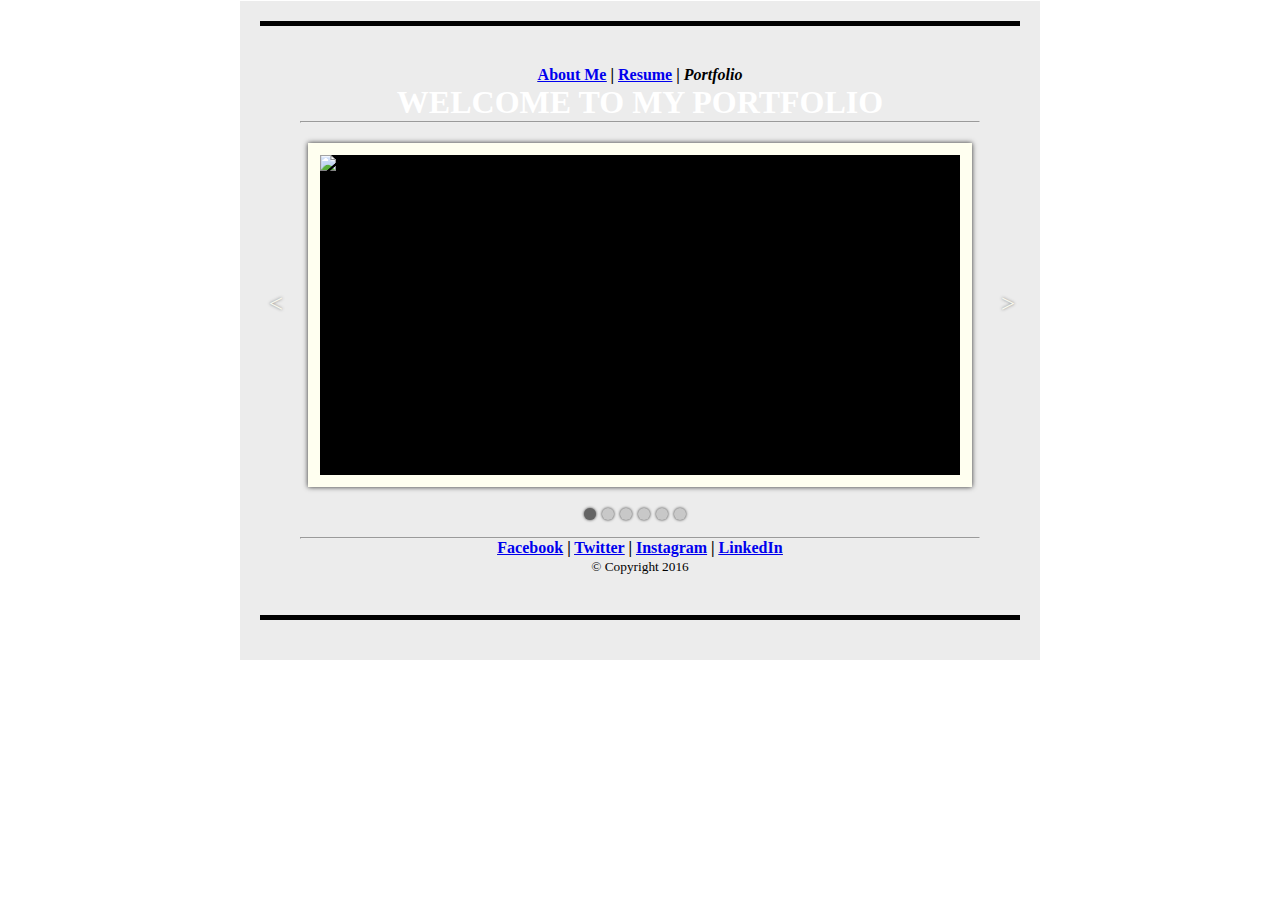
==== ken-nguyen/html/portfolio.html @ bca20ae8 "Sync ken-nguyen to Ken-Nguyen repo" ====
<!DOCTYPE html>
<html>
<head>
	<title>Portfolio</title>
	<meta charset="utf-8"> <!-- IMPORTANT: this line required in HTML5 -->
	<link rel="stylesheet" type="text/css" href="../css/portfolio-styles.css">
	<link rel="shortcut icon" type="" href="">
	<script rel="javascript" type="text/javascript" href=""></script>
</head>
<body>
	<div class="outer">
		<div class="inner">

		<head>
			<nav class="header-nav"><strong> 
				<u><a href="../index.html">About Me</a></u> |
				<u><a href="./resume.html">Resume</a></u> | 
				<i>Portfolio</i></strong>
			</nav>
			<h1 class="header-h1">WELCOME TO MY PORTFOLIO</h1>
		</header>

		<hr>

		<section class="section-1">
			<div class="portfolio-content-area">
		
<!-- PORTFOLIO SLIDE SHOW START HERE -->
<!-- PORTFOLIO SLIDE SHOW START HERE -->
<!-- PORTFOLIO SLIDE SHOW START HERE -->
		    <div id="slideshow-wrap">
		        <input type="radio" id="button-1" name="controls" checked="checked"/>
		        <label for="button-1"></label>
		        <input type="radio" id="button-2" name="controls"/>
		        <label for="button-2"></label>
		        <input type="radio" id="button-3" name="controls"/>
		        <label for="button-3"></label>
		        <input type="radio" id="button-4" name="controls"/>
		        <label for="button-4"></label>
		        <input type="radio" id="button-5" name="controls"/>
		        <label for="button-5"></label>
		        <input type="radio" id="button-6" name="controls"/>
		        <label for="button-6"></label>

		        <label for="button-1" class="arrows" id="arrow-1">></label>
		        <label for="button-2" class="arrows" id="arrow-2">></label>
		        <label for="button-3" class="arrows" id="arrow-3">></label>
		        <label for="button-4" class="arrows" id="arrow-4">></label>
		        <label for="button-5" class="arrows" id="arrow-5">></label>
		        <label for="button-6" class="arrows" id="arrow-6">></label>

		        <div id="slideshow-inner">
		            <ul>
		                <li id="slide1">
		                    <img src="http://cssdeck.com/uploads/media/items/3/3yiC6Yq.jpg" />
		                    <div class="description">
		                        <input type="checkbox" id="show-description-1"/>
		                        <label for="show-description-1" class="show-description-label">1</label>
		                        <div class="description-text">
		                            <h2>Kungfu Panda</h2>
		                            <p>Description of the site or the design</p>
		                        </div>
		                    </div>
		                </li>

		                <li id="slide2">
		                    <img src="http://cssdeck.com/uploads/media/items/4/40Ly3VB.jpg" />
		                    <div class="description">
		                        <input type="checkbox" id="show-description-2"/>
		                        <label for="show-description-2" class="show-description-label">2</label>
		                        <div class="description-text">
		                            <h2>Toy Story</h2>
		                            <p>Description of the site or the design</p>
		                        </div>
		                    </div>
		                </li>

		                <li id="slide3">
		                    <img src="http://cssdeck.com/uploads/media/items/0/00kih8g.jpg" />
		                    <div class="description">
		                        <input type="checkbox" id="show-description-3"/>
		                        <label for="show-description-3" class="show-description-label">3</label>
		                        <div class="description-text">
		                            <h2>Wallie</h2>
		                            <p>Description of the site or the design</p>
		                        </div>
		                    </div>
		                </li>

		                <li id="slide4">
		                    <img src="http://cssdeck.com/uploads/media/items/2/2rT2vdx.jpg" />
		                    <div class="description">
		                        <input type="checkbox" id="show-description-4"/>
		                        <label for="show-description-4" class="show-description-label">4</label>
		                        <div class="description-text">
		                            <h2>Oldman and The Flying House</h2>
		                            <p>Description of the site or the design</p>
		                        </div>
		                    </div>
		                </li>

		                <li id="slide5">
		                    <img src="http://cssdeck.com/uploads/media/items/8/8k3N3EL.jpg" />
		                    <div class="description">
		                        <input type="checkbox" id="show-description-5"/>
		                        <label for="show-description-5" class="show-description-label">5</label>
		                        <div class="description-text">
		                            <h2>Cars</h2>
		                            <p>Description of the site or the design</p>
		                        </div>
		                    </div>
		                </li>

		                <li id="slide6">
		                    <img src="../images/spear_warrior.jpg" />
		                    <div class="description">
		                        <input type="checkbox" id="show-description-6"/>
		                        <label for="show-description-6" class="show-description-label">6</label>
		                        <div class="description-text">
		                            <h2>Coming soon</h2>
		                            <p>Coming soon</p>
		                        </div>
		                    </div>
		                </li>

		            </ul>
		        </div>
		    </div>
<!-- PORTFOLIO SLIDE SHOW END HERE -->
<!-- PORTFOLIO SLIDE SHOW END HERE -->
<!-- PORTFOLIO SLIDE SHOW END HERE -->

		    </div>
		</section>

		<hr>

		<footer>
			<nav class="footer-nav">
				<strong>
				<u><a href="https://www.facebook.com/" target="_blank">Facebook</a></u> |
				<u><a href="https://twitter.com/" target="_blank">Twitter</a></u> | 
				<u><a href="https://www.instagram.com/" target="_blank">Instagram</a></u> |
				<u><a href="https://www.linkedin.com" target="_blank">LinkedIn</a></u>
				</strong>
			</nav>
			<p class="footer-p-copyright"><small>© Copyright 2016</small></p>
		</footer>
</body>
</html>
---- ken-nguyen/css/portfolio-styles.css ----
body {
	background-color: white;
	text-color: black;
	margin: auto;				/* horizontally center an element within its container */
    min-width: auto;			/* width of the page compare to the browser */
    min-height: auto;
    max-width: 800px;
    max-height: 500px;
    overflow: hidden; /* this is important for animation so it wont expanding the page */
}

div.outer {
	background-color: #ececec;		/* light grey */
	padding: 20px 20px 40px 20px;
}

div.inner {
	border-top: 5px solid black;
	border-bottom: 5px solid black;
	padding: 40px 40px 40px 40px;
}

header {

}

.header-nav {
	text-align: center;
}

.header-h1 {
	text-align: center;
}

/* HEADING 1 ANIMATION */
h1 {
    position:relative;
    -webkit-animation:h1Animation 5s;
}
@-webkit-keyframes h1Animation{					/*Animation for our 2nd header,growing header*/
    0%   {-webkit-transform: scale(1,2);}		/*Start of the page,scale the header 1 times its width and 2 times its height*/
    25%   {-webkit-transform: scale(2,3);}
    50%  {-webkit-transform: scale(3,4);}
    75%  {-webkit-transform: scale(4,5);}
    100%  { -webkit-transform: scale(0,0);}		/*Go back to its original size*/
}

section {
	text-align: left;
	margin: 0 0 50px 0;
}

.section-1 {
	text-align: left;
}

.section-1-h3 {
	text-align: left;
}

.section-1-p {
	text-align: left;
}

footer {
	text-align: center;
}


.footer.nav {
	text-align: center;
}

.footer-p-copyright {
	text-align: center;
}





/* Portfolio slide show start here */
/* Portfolio slide show start here */
/* Portfolio slide show start here */
@font-face {
    font-family: 'WebSymbolsRegular';
    src: url('http://html5css3demos.bplaced.net/css3-slider-v3/websymbols-regular-webfont.eot');
    src: url('http://html5css3demos.bplaced.net/css3-slider-v3/websymbols-regular-webfont.eot?#iefix') format('embedded-opentype'), url('http://html5css3demos.bplaced.net/css3-slider-v3/websymbols-regular-webfont.woff') format('woff'), url('http://html5css3demos.bplaced.net/css3-slider-v3/websymbols-regular-webfont.ttf') format('truetype'), url('http://html5css3demos.bplaced.net/css3-slider-v3/websymbols-regular-webfont#WebSymbolsRegular') format('svg');
}

@import url(http://fonts.googleapis.com/css?family=Yanone+Kaffeesatz:400,700);

* {
    margin: 0;
    padding: 0;
}

body {
    background-image: url(http://subtlepatterns.com/patterns/dark_wall.png);
    background-repeat: repeat;
    height: 500px;
    padding: 1px;
}

h1 { color: white }


/* Portfolio slide show start here */
/* Portfolio slide show start here */
/* Portfolio slide show start here */
#slideshow-wrap {
    display: block;
    height: 320px;
    min-width: 260px;
    max-width: 640px;
    margin: auto;
    border: 12px rgba(255,255,240,1) solid;
    -webkit-box-shadow: 0px 0px 5px rgba(0,0,0,.8);
    -moz-box-shadow: 0px 0px 5px rgba(0,0,0,.8);
    box-shadow: 0px 0px 5px rgba(0,0,0,.8);
    margin-top: 20px;
    position: relative;
}

#slideshow-inner {
    width: 100%;
    height: 100%;
    background-color: rgb(0,0,0);
    overflow: hidden;
    position: relative;
}

#slideshow-inner>ul {
    list-style: none;
    height: 100%;
    width: 500%;
    overflow: hidden;
    position: relative;
    left: 0px;
    -webkit-transition: left .8s cubic-bezier(0.77, 0, 0.175, 1);
    -moz-transition: left .8s cubic-bezier(0.77, 0, 0.175, 1);
    -o-transition: left .8s cubic-bezier(0.77, 0, 0.175, 1);
    transition: left .8s cubic-bezier(0.77, 0, 0.175, 1);
}

#slideshow-inner>ul>li {
    width: 20%;
    height: 320px;
    float: left;
    position: relative;
}

#slideshow-inner>ul>li>img {
    margin: auto;
    height: 100%;
}

#slideshow-wrap input[type=radio] {
    position: absolute;
    left: 50%;
    bottom: 15px;
    z-index: 100;
    visibility: hidden;
}

#slideshow-wrap label:not(.arrows):not(.show-description-label) {
    position: absolute;
    left: 50%;
    bottom: -45px;
    z-index: 100;
    width: 12px;
    height: 12px;
    background-color: rgba(200,200,200,1);
    -webkit-border-radius: 50%;
    -moz-border-radius: 50%;
    border-radius: 50%;
    cursor: pointer;
    -webkit-box-shadow: 0px 0px 3px rgba(0,0,0,.8);
    -moz-box-shadow: 0px 0px 3px rgba(0,0,0,.8);
    box-shadow: 0px 0px 3px rgba(0,0,0,.8);
    -webkit-transition: background-color .2s;
    -moz-transition: background-color .2s;
    -o-transition: background-color .2s;
    transition: background-color .2s;
}

#slideshow-wrap label:not(.arrows):active { bottom: -46px }

#slideshow-wrap input[type=radio]#button-1:checked~label[for=button-1] { background-color: rgba(100,100,100,1) }

#slideshow-wrap input[type=radio]#button-2:checked~label[for=button-2] { background-color: rgba(100,100,100,1) }

#slideshow-wrap input[type=radio]#button-3:checked~label[for=button-3] { background-color: rgba(100,100,100,1) }

#slideshow-wrap input[type=radio]#button-4:checked~label[for=button-4] { background-color: rgba(100,100,100,1) }

#slideshow-wrap input[type=radio]#button-5:checked~label[for=button-5] { background-color: rgba(100,100,100,1) }

#slideshow-wrap input[type=radio]#button-6:checked~label[for=button-6] { background-color: rgba(100,100,100,1) } /* new slide */


#slideshow-wrap label[for=button-1] { margin-left: -56px }

#slideshow-wrap label[for=button-2] { margin-left: -38px }

#slideshow-wrap label[for=button-3] { margin-left: -20px }

#slideshow-wrap label[for=button-4] { margin-left: -2px }

#slideshow-wrap label[for=button-5] { margin-left: 16px }

#slideshow-wrap label[for=button-6] { margin-left: 34px }


#slideshow-wrap input[type=radio]#button-1:checked~#slideshow-inner>ul { left: 0 }

#slideshow-wrap input[type=radio]#button-2:checked~#slideshow-inner>ul { left: -100% }

#slideshow-wrap input[type=radio]#button-3:checked~#slideshow-inner>ul { left: -200% }

#slideshow-wrap input[type=radio]#button-4:checked~#slideshow-inner>ul { left: -300% }

#slideshow-wrap input[type=radio]#button-5:checked~#slideshow-inner>ul { left: -400% }

#slideshow-wrap input[type=radio]#button-6:checked~#slideshow-inner>ul { left: -500% }


label.arrows {
    font-family: 'WebSymbolsRegular';
    font-size: 25px;
    color: rgb(255,255,240);
    position: absolute;
    top: 50%;
    margin-top: -25px;
    display: none;
    opacity: 0.7;
    cursor: pointer;
    z-index: 1000;
    background-color: transparent;
    -webkit-transition: opacity .2s;
    -moz-transition: opacity .2s;
    -o-transition: opacity .2s;
    transition: opacity .2s;
    text-shadow: 0px 0px 3px rgba(0,0,0,.8);
}

label.arrows:hover { opacity: 1 }

label.arrows:active { margin-top: -23px }

input[type=radio]#button-1:checked~.arrows#arrow-2, 
input[type=radio]#button-2:checked~.arrows#arrow-3, 
input[type=radio]#button-3:checked~.arrows#arrow-4, 
input[type=radio]#button-4:checked~.arrows#arrow-5,
input[type=radio]#button-5:checked~.arrows#arrow-6,
input[type=radio]#button-6:checked~.arrows#arrow-1 {
    right: -55px;
    display: block;
}

input[type=radio]#button-1:checked~.arrows#arrow-6,
input[type=radio]#button-2:checked~.arrows#arrow-1, 
input[type=radio]#button-3:checked~.arrows#arrow-2, 
input[type=radio]#button-4:checked~.arrows#arrow-3, 
input[type=radio]#button-5:checked~.arrows#arrow-4,
input[type=radio]#button-6:checked~.arrows#arrow-5 {
    left: -55px;
    display: block;
    -webkit-transform: scaleX(-1);
    -moz-transform: scaleX(-1);
    -ms-transform: scaleX(-1);
    -o-transform: scaleX(-1);
    transform: scaleX(-1);
}

input[type=radio]#button-1:checked~.arrows#arrow-6 { left: -85px }

input[type=radio]#button-2:checked~.arrows#arrow-1 { left: 5px }

input[type=radio]#button-3:checked~.arrows#arrow-2 { left: -13px }

input[type=radio]#button-4:checked~.arrows#arrow-3 { left: -30px }

input[type=radio]#button-5:checked~.arrows#arrow-4 { left: -50px }

input[type=radio]#button-6:checked~.arrows#arrow-5 { left: -65px }

.description {
    position: absolute;
    top: 0;
    left: 0;
    width: 260px;
    font-family: 'Yanone Kaffeesatz';
    z-index: 1000;
}

.description input { visibility: hidden }

.description label {
    font-family: 'WebSymbolsRegular';
    background-color: rgba(255,255,240,1);
    position: relative;
    left: -17px;
    top: 00px;
    width: 40px;
    height: 27px;
    display: inline-block;
    text-align: center;
    padding-top: 7px;
    border-bottom-right-radius: 15px;
    cursor: pointer;
    opacity: 0;
    -webkit-transition: opacity .2s;
    -moz-transition: opacity .2s;
    -o-transition: opacity .2s;
    transition: opacity .2s;
    z-index: 5;
    color: rgb(20,20,20);
}

#slideshow-inner>ul>li:hover .description label { opacity: 1 }

.description input[type=checkbox]:checked~label { opacity: 1 }

.description .description-text {
    background-color: rgba(255,255,230,.5);
    padding-left: 45px;
    padding-top: 25px;
    padding-right: 15px;
    padding-bottom: 15px;
    position: relative;
    top: -35px;
    z-index: 4;
    opacity: 0;
    -webkit-transition: opacity .2s;
    -moz-transition: opacity .2s;
    -o-transition: opacity .2s;
    transition: opacity .2s;
    color: rgb(20,20,20);
}

.description input[type=checkbox]:checked~.description-text { opacity: 1 }
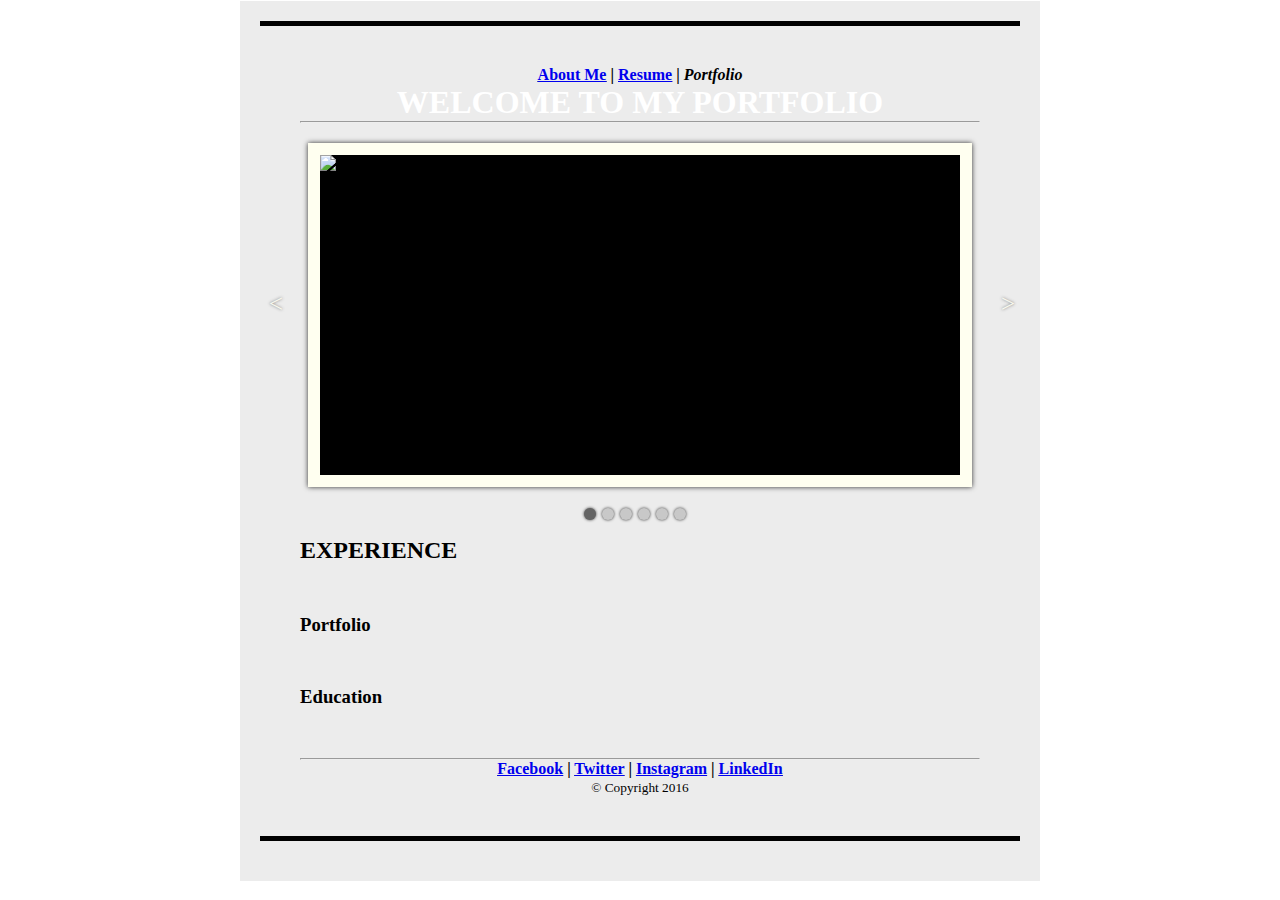
==== commit 730804da: "Added files via upload" ====
--- a/ken-nguyen/html/portfolio.html
+++ b/ken-nguyen/html/portfolio.html
@@ -1,150 +1,162 @@
-<!DOCTYPE html>
-<html>
-<head>
-	<title>Portfolio</title>
-	<meta charset="utf-8"> <!-- IMPORTANT: this line required in HTML5 -->
-	<link rel="stylesheet" type="text/css" href="../css/portfolio-styles.css">
-	<link rel="shortcut icon" type="" href="">
-	<script rel="javascript" type="text/javascript" href=""></script>
-</head>
-<body>
-	<div class="outer">
-		<div class="inner">
-
-		<head>
-			<nav class="header-nav"><strong> 
-				<u><a href="../index.html">About Me</a></u> |
-				<u><a href="./resume.html">Resume</a></u> | 
-				<i>Portfolio</i></strong>
-			</nav>
-			<h1 class="header-h1">WELCOME TO MY PORTFOLIO</h1>
-		</header>
-
-		<hr>
-
-		<section class="section-1">
-			<div class="portfolio-content-area">
-		
-<!-- PORTFOLIO SLIDE SHOW START HERE -->
-<!-- PORTFOLIO SLIDE SHOW START HERE -->
-<!-- PORTFOLIO SLIDE SHOW START HERE -->
-		    <div id="slideshow-wrap">
-		        <input type="radio" id="button-1" name="controls" checked="checked"/>
-		        <label for="button-1"></label>
-		        <input type="radio" id="button-2" name="controls"/>
-		        <label for="button-2"></label>
-		        <input type="radio" id="button-3" name="controls"/>
-		        <label for="button-3"></label>
-		        <input type="radio" id="button-4" name="controls"/>
-		        <label for="button-4"></label>
-		        <input type="radio" id="button-5" name="controls"/>
-		        <label for="button-5"></label>
-		        <input type="radio" id="button-6" name="controls"/>
-		        <label for="button-6"></label>
-
-		        <label for="button-1" class="arrows" id="arrow-1">></label>
-		        <label for="button-2" class="arrows" id="arrow-2">></label>
-		        <label for="button-3" class="arrows" id="arrow-3">></label>
-		        <label for="button-4" class="arrows" id="arrow-4">></label>
-		        <label for="button-5" class="arrows" id="arrow-5">></label>
-		        <label for="button-6" class="arrows" id="arrow-6">></label>
-
-		        <div id="slideshow-inner">
-		            <ul>
-		                <li id="slide1">
-		                    <img src="http://cssdeck.com/uploads/media/items/3/3yiC6Yq.jpg" />
-		                    <div class="description">
-		                        <input type="checkbox" id="show-description-1"/>
-		                        <label for="show-description-1" class="show-description-label">1</label>
-		                        <div class="description-text">
-		                            <h2>Kungfu Panda</h2>
-		                            <p>Description of the site or the design</p>
-		                        </div>
-		                    </div>
-		                </li>
-
-		                <li id="slide2">
-		                    <img src="http://cssdeck.com/uploads/media/items/4/40Ly3VB.jpg" />
-		                    <div class="description">
-		                        <input type="checkbox" id="show-description-2"/>
-		                        <label for="show-description-2" class="show-description-label">2</label>
-		                        <div class="description-text">
-		                            <h2>Toy Story</h2>
-		                            <p>Description of the site or the design</p>
-		                        </div>
-		                    </div>
-		                </li>
-
-		                <li id="slide3">
-		                    <img src="http://cssdeck.com/uploads/media/items/0/00kih8g.jpg" />
-		                    <div class="description">
-		                        <input type="checkbox" id="show-description-3"/>
-		                        <label for="show-description-3" class="show-description-label">3</label>
-		                        <div class="description-text">
-		                            <h2>Wallie</h2>
-		                            <p>Description of the site or the design</p>
-		                        </div>
-		                    </div>
-		                </li>
-
-		                <li id="slide4">
-		                    <img src="http://cssdeck.com/uploads/media/items/2/2rT2vdx.jpg" />
-		                    <div class="description">
-		                        <input type="checkbox" id="show-description-4"/>
-		                        <label for="show-description-4" class="show-description-label">4</label>
-		                        <div class="description-text">
-		                            <h2>Oldman and The Flying House</h2>
-		                            <p>Description of the site or the design</p>
-		                        </div>
-		                    </div>
-		                </li>
-
-		                <li id="slide5">
-		                    <img src="http://cssdeck.com/uploads/media/items/8/8k3N3EL.jpg" />
-		                    <div class="description">
-		                        <input type="checkbox" id="show-description-5"/>
-		                        <label for="show-description-5" class="show-description-label">5</label>
-		                        <div class="description-text">
-		                            <h2>Cars</h2>
-		                            <p>Description of the site or the design</p>
-		                        </div>
-		                    </div>
-		                </li>
-
-		                <li id="slide6">
-		                    <img src="../images/spear_warrior.jpg" />
-		                    <div class="description">
-		                        <input type="checkbox" id="show-description-6"/>
-		                        <label for="show-description-6" class="show-description-label">6</label>
-		                        <div class="description-text">
-		                            <h2>Coming soon</h2>
-		                            <p>Coming soon</p>
-		                        </div>
-		                    </div>
-		                </li>
-
-		            </ul>
-		        </div>
-		    </div>
-<!-- PORTFOLIO SLIDE SHOW END HERE -->
-<!-- PORTFOLIO SLIDE SHOW END HERE -->
-<!-- PORTFOLIO SLIDE SHOW END HERE -->
-
-		    </div>
-		</section>
-
-		<hr>
-
-		<footer>
-			<nav class="footer-nav">
-				<strong>
-				<u><a href="https://www.facebook.com/" target="_blank">Facebook</a></u> |
-				<u><a href="https://twitter.com/" target="_blank">Twitter</a></u> | 
-				<u><a href="https://www.instagram.com/" target="_blank">Instagram</a></u> |
-				<u><a href="https://www.linkedin.com" target="_blank">LinkedIn</a></u>
-				</strong>
-			</nav>
-			<p class="footer-p-copyright"><small>© Copyright 2016</small></p>
-		</footer>
-</body>
+<!DOCTYPE html>
+<html>
+<head>
+	<title>Portfolio</title>
+	<meta charset="utf-8"> <!-- IMPORTANT: this line required in HTML5 -->
+	<link rel="stylesheet" type="text/css" href="../css/portfolio-styles.css">
+	<link rel="shortcut icon" type="" href="">
+	<script rel="javascript" type="text/javascript" href=""></script>
+</head>
+<body>
+	<div class="outer">
+		<div class="inner">
+
+		<head>
+			<nav class="header-nav"><strong> 
+				<u><a href="../index.html">About Me</a></u> |
+				<u><a href="./resume.html">Resume</a></u> | 
+				<em>Portfolio</em></strong>
+			</nav>
+			<h1 class="header-h1">WELCOME TO MY PORTFOLIO</h1>
+		</header>
+
+		<hr>
+
+		<section class="section-1">
+			<div class="portfolio-content-area">
+		
+<!-- PORTFOLIO SLIDE SHOW START HERE -->
+<!-- PORTFOLIO SLIDE SHOW START HERE -->
+<!-- PORTFOLIO SLIDE SHOW START HERE -->
+		    <div id="slideshow-wrap">
+		        <input type="radio" id="button-1" name="controls" checked="checked"/>
+		        <label for="button-1"></label>
+		        <input type="radio" id="button-2" name="controls"/>
+		        <label for="button-2"></label>
+		        <input type="radio" id="button-3" name="controls"/>
+		        <label for="button-3"></label>
+		        <input type="radio" id="button-4" name="controls"/>
+		        <label for="button-4"></label>
+		        <input type="radio" id="button-5" name="controls"/>
+		        <label for="button-5"></label>
+		        <input type="radio" id="button-6" name="controls"/>
+		        <label for="button-6"></label>
+
+		        <label for="button-1" class="arrows" id="arrow-1">></label>
+		        <label for="button-2" class="arrows" id="arrow-2">></label>
+		        <label for="button-3" class="arrows" id="arrow-3">></label>
+		        <label for="button-4" class="arrows" id="arrow-4">></label>
+		        <label for="button-5" class="arrows" id="arrow-5">></label>
+		        <label for="button-6" class="arrows" id="arrow-6">></label>
+
+		        <div id="slideshow-inner">
+		            <ul>
+		                <li id="slide1">
+		                    <img src="http://cssdeck.com/uploads/media/items/3/3yiC6Yq.jpg" />
+		                    <div class="description">
+		                        <input type="checkbox" id="show-description-1"/>
+		                        <label for="show-description-1" class="show-description-label">1</label>
+		                        <div class="description-text">
+		                            <h2>Kungfu Panda</h2>
+		                            <p>Description of the site or the design</p>
+		                        </div>
+		                    </div>
+		                </li>
+
+		                <li id="slide2">
+		                    <img src="http://cssdeck.com/uploads/media/items/4/40Ly3VB.jpg" />
+		                    <div class="description">
+		                        <input type="checkbox" id="show-description-2"/>
+		                        <label for="show-description-2" class="show-description-label">2</label>
+		                        <div class="description-text">
+		                            <h2>Toy Story</h2>
+		                            <p>Description of the site or the design</p>
+		                        </div>
+		                    </div>
+		                </li>
+
+		                <li id="slide3">
+		                    <img src="http://cssdeck.com/uploads/media/items/0/00kih8g.jpg" />
+		                    <div class="description">
+		                        <input type="checkbox" id="show-description-3"/>
+		                        <label for="show-description-3" class="show-description-label">3</label>
+		                        <div class="description-text">
+		                            <h2>Wallie</h2>
+		                            <p>Description of the site or the design</p>
+		                        </div>
+		                    </div>
+		                </li>
+
+		                <li id="slide4">
+		                    <img src="http://cssdeck.com/uploads/media/items/2/2rT2vdx.jpg" />
+		                    <div class="description">
+		                        <input type="checkbox" id="show-description-4"/>
+		                        <label for="show-description-4" class="show-description-label">4</label>
+		                        <div class="description-text">
+		                            <h2>Oldman and The Flying House</h2>
+		                            <p>Description of the site or the design</p>
+		                        </div>
+		                    </div>
+		                </li>
+
+		                <li id="slide5">
+		                    <img src="http://cssdeck.com/uploads/media/items/8/8k3N3EL.jpg" />
+		                    <div class="description">
+		                        <input type="checkbox" id="show-description-5"/>
+		                        <label for="show-description-5" class="show-description-label">5</label>
+		                        <div class="description-text">
+		                            <h2>Cars</h2>
+		                            <p>Description of the site or the design</p>
+		                        </div>
+		                    </div>
+		                </li>
+
+		                <li id="slide6">
+		                    <img src="../images/spear_warrior.jpg" />
+		                    <div class="description">
+		                        <input type="checkbox" id="show-description-6"/>
+		                        <label for="show-description-6" class="show-description-label">6</label>
+		                        <div class="description-text">
+		                            <h2>Coming soon</h2>
+		                            <p>Coming soon</p>
+		                        </div>
+		                    </div>
+		                </li>
+
+		            </ul>
+		        </div>
+		    </div>
+<!-- PORTFOLIO SLIDE SHOW END HERE -->
+<!-- PORTFOLIO SLIDE SHOW END HERE -->
+<!-- PORTFOLIO SLIDE SHOW END HERE -->
+		    </div>
+		</section>
+
+		<section class="section-2">
+			<h2>EXPERIENCE</h2>
+			<p></p>
+		</section>
+
+		<section class="section-3">
+			<h3>Portfolio</h3>
+		</section>
+
+		<section class="section-4">
+			<h3>Education</h3>
+		</section>
+
+		<hr>
+
+		<footer>
+			<nav class="footer-nav">
+				<strong>
+				<u><a href="https://www.facebook.com/" target="_blank">Facebook</a></u> |
+				<u><a href="https://twitter.com/" target="_blank">Twitter</a></u> | 
+				<u><a href="https://www.instagram.com/" target="_blank">Instagram</a></u> |
+				<u><a href="https://www.linkedin.com" target="_blank">LinkedIn</a></u>
+				</strong>
+			</nav>
+			<p class="footer-p-copyright"><small>© Copyright 2016</small></p>
+		</footer>
+</body>
 </html>--- a/ken-nguyen/css/portfolio-styles.css
+++ b/ken-nguyen/css/portfolio-styles.css
@@ -1,342 +1,342 @@
-body {
-	background-color: white;
-	text-color: black;
-	margin: auto;				/* horizontally center an element within its container */
-    min-width: auto;			/* width of the page compare to the browser */
-    min-height: auto;
-    max-width: 800px;
-    max-height: 500px;
-    overflow: hidden; /* this is important for animation so it wont expanding the page */
-}
-
-div.outer {
-	background-color: #ececec;		/* light grey */
-	padding: 20px 20px 40px 20px;
-}
-
-div.inner {
-	border-top: 5px solid black;
-	border-bottom: 5px solid black;
-	padding: 40px 40px 40px 40px;
-}
-
-header {
-
-}
-
-.header-nav {
-	text-align: center;
-}
-
-.header-h1 {
-	text-align: center;
-}
-
-/* HEADING 1 ANIMATION */
-h1 {
-    position:relative;
-    -webkit-animation:h1Animation 5s;
-}
-@-webkit-keyframes h1Animation{					/*Animation for our 2nd header,growing header*/
-    0%   {-webkit-transform: scale(1,2);}		/*Start of the page,scale the header 1 times its width and 2 times its height*/
-    25%   {-webkit-transform: scale(2,3);}
-    50%  {-webkit-transform: scale(3,4);}
-    75%  {-webkit-transform: scale(4,5);}
-    100%  { -webkit-transform: scale(0,0);}		/*Go back to its original size*/
-}
-
-section {
-	text-align: left;
-	margin: 0 0 50px 0;
-}
-
-.section-1 {
-	text-align: left;
-}
-
-.section-1-h3 {
-	text-align: left;
-}
-
-.section-1-p {
-	text-align: left;
-}
-
-footer {
-	text-align: center;
-}
-
-
-.footer.nav {
-	text-align: center;
-}
-
-.footer-p-copyright {
-	text-align: center;
-}
-
-
-
-
-
-/* Portfolio slide show start here */
-/* Portfolio slide show start here */
-/* Portfolio slide show start here */
-@font-face {
-    font-family: 'WebSymbolsRegular';
-    src: url('http://html5css3demos.bplaced.net/css3-slider-v3/websymbols-regular-webfont.eot');
-    src: url('http://html5css3demos.bplaced.net/css3-slider-v3/websymbols-regular-webfont.eot?#iefix') format('embedded-opentype'), url('http://html5css3demos.bplaced.net/css3-slider-v3/websymbols-regular-webfont.woff') format('woff'), url('http://html5css3demos.bplaced.net/css3-slider-v3/websymbols-regular-webfont.ttf') format('truetype'), url('http://html5css3demos.bplaced.net/css3-slider-v3/websymbols-regular-webfont#WebSymbolsRegular') format('svg');
-}
-
-@import url(http://fonts.googleapis.com/css?family=Yanone+Kaffeesatz:400,700);
-
-* {
-    margin: 0;
-    padding: 0;
-}
-
-body {
-    background-image: url(http://subtlepatterns.com/patterns/dark_wall.png);
-    background-repeat: repeat;
-    height: 500px;
-    padding: 1px;
-}
-
-h1 { color: white }
-
-
-/* Portfolio slide show start here */
-/* Portfolio slide show start here */
-/* Portfolio slide show start here */
-#slideshow-wrap {
-    display: block;
-    height: 320px;
-    min-width: 260px;
-    max-width: 640px;
-    margin: auto;
-    border: 12px rgba(255,255,240,1) solid;
-    -webkit-box-shadow: 0px 0px 5px rgba(0,0,0,.8);
-    -moz-box-shadow: 0px 0px 5px rgba(0,0,0,.8);
-    box-shadow: 0px 0px 5px rgba(0,0,0,.8);
-    margin-top: 20px;
-    position: relative;
-}
-
-#slideshow-inner {
-    width: 100%;
-    height: 100%;
-    background-color: rgb(0,0,0);
-    overflow: hidden;
-    position: relative;
-}
-
-#slideshow-inner>ul {
-    list-style: none;
-    height: 100%;
-    width: 500%;
-    overflow: hidden;
-    position: relative;
-    left: 0px;
-    -webkit-transition: left .8s cubic-bezier(0.77, 0, 0.175, 1);
-    -moz-transition: left .8s cubic-bezier(0.77, 0, 0.175, 1);
-    -o-transition: left .8s cubic-bezier(0.77, 0, 0.175, 1);
-    transition: left .8s cubic-bezier(0.77, 0, 0.175, 1);
-}
-
-#slideshow-inner>ul>li {
-    width: 20%;
-    height: 320px;
-    float: left;
-    position: relative;
-}
-
-#slideshow-inner>ul>li>img {
-    margin: auto;
-    height: 100%;
-}
-
-#slideshow-wrap input[type=radio] {
-    position: absolute;
-    left: 50%;
-    bottom: 15px;
-    z-index: 100;
-    visibility: hidden;
-}
-
-#slideshow-wrap label:not(.arrows):not(.show-description-label) {
-    position: absolute;
-    left: 50%;
-    bottom: -45px;
-    z-index: 100;
-    width: 12px;
-    height: 12px;
-    background-color: rgba(200,200,200,1);
-    -webkit-border-radius: 50%;
-    -moz-border-radius: 50%;
-    border-radius: 50%;
-    cursor: pointer;
-    -webkit-box-shadow: 0px 0px 3px rgba(0,0,0,.8);
-    -moz-box-shadow: 0px 0px 3px rgba(0,0,0,.8);
-    box-shadow: 0px 0px 3px rgba(0,0,0,.8);
-    -webkit-transition: background-color .2s;
-    -moz-transition: background-color .2s;
-    -o-transition: background-color .2s;
-    transition: background-color .2s;
-}
-
-#slideshow-wrap label:not(.arrows):active { bottom: -46px }
-
-#slideshow-wrap input[type=radio]#button-1:checked~label[for=button-1] { background-color: rgba(100,100,100,1) }
-
-#slideshow-wrap input[type=radio]#button-2:checked~label[for=button-2] { background-color: rgba(100,100,100,1) }
-
-#slideshow-wrap input[type=radio]#button-3:checked~label[for=button-3] { background-color: rgba(100,100,100,1) }
-
-#slideshow-wrap input[type=radio]#button-4:checked~label[for=button-4] { background-color: rgba(100,100,100,1) }
-
-#slideshow-wrap input[type=radio]#button-5:checked~label[for=button-5] { background-color: rgba(100,100,100,1) }
-
-#slideshow-wrap input[type=radio]#button-6:checked~label[for=button-6] { background-color: rgba(100,100,100,1) } /* new slide */
-
-
-#slideshow-wrap label[for=button-1] { margin-left: -56px }
-
-#slideshow-wrap label[for=button-2] { margin-left: -38px }
-
-#slideshow-wrap label[for=button-3] { margin-left: -20px }
-
-#slideshow-wrap label[for=button-4] { margin-left: -2px }
-
-#slideshow-wrap label[for=button-5] { margin-left: 16px }
-
-#slideshow-wrap label[for=button-6] { margin-left: 34px }
-
-
-#slideshow-wrap input[type=radio]#button-1:checked~#slideshow-inner>ul { left: 0 }
-
-#slideshow-wrap input[type=radio]#button-2:checked~#slideshow-inner>ul { left: -100% }
-
-#slideshow-wrap input[type=radio]#button-3:checked~#slideshow-inner>ul { left: -200% }
-
-#slideshow-wrap input[type=radio]#button-4:checked~#slideshow-inner>ul { left: -300% }
-
-#slideshow-wrap input[type=radio]#button-5:checked~#slideshow-inner>ul { left: -400% }
-
-#slideshow-wrap input[type=radio]#button-6:checked~#slideshow-inner>ul { left: -500% }
-
-
-label.arrows {
-    font-family: 'WebSymbolsRegular';
-    font-size: 25px;
-    color: rgb(255,255,240);
-    position: absolute;
-    top: 50%;
-    margin-top: -25px;
-    display: none;
-    opacity: 0.7;
-    cursor: pointer;
-    z-index: 1000;
-    background-color: transparent;
-    -webkit-transition: opacity .2s;
-    -moz-transition: opacity .2s;
-    -o-transition: opacity .2s;
-    transition: opacity .2s;
-    text-shadow: 0px 0px 3px rgba(0,0,0,.8);
-}
-
-label.arrows:hover { opacity: 1 }
-
-label.arrows:active { margin-top: -23px }
-
-input[type=radio]#button-1:checked~.arrows#arrow-2, 
-input[type=radio]#button-2:checked~.arrows#arrow-3, 
-input[type=radio]#button-3:checked~.arrows#arrow-4, 
-input[type=radio]#button-4:checked~.arrows#arrow-5,
-input[type=radio]#button-5:checked~.arrows#arrow-6,
-input[type=radio]#button-6:checked~.arrows#arrow-1 {
-    right: -55px;
-    display: block;
-}
-
-input[type=radio]#button-1:checked~.arrows#arrow-6,
-input[type=radio]#button-2:checked~.arrows#arrow-1, 
-input[type=radio]#button-3:checked~.arrows#arrow-2, 
-input[type=radio]#button-4:checked~.arrows#arrow-3, 
-input[type=radio]#button-5:checked~.arrows#arrow-4,
-input[type=radio]#button-6:checked~.arrows#arrow-5 {
-    left: -55px;
-    display: block;
-    -webkit-transform: scaleX(-1);
-    -moz-transform: scaleX(-1);
-    -ms-transform: scaleX(-1);
-    -o-transform: scaleX(-1);
-    transform: scaleX(-1);
-}
-
-input[type=radio]#button-1:checked~.arrows#arrow-6 { left: -85px }
-
-input[type=radio]#button-2:checked~.arrows#arrow-1 { left: 5px }
-
-input[type=radio]#button-3:checked~.arrows#arrow-2 { left: -13px }
-
-input[type=radio]#button-4:checked~.arrows#arrow-3 { left: -30px }
-
-input[type=radio]#button-5:checked~.arrows#arrow-4 { left: -50px }
-
-input[type=radio]#button-6:checked~.arrows#arrow-5 { left: -65px }
-
-.description {
-    position: absolute;
-    top: 0;
-    left: 0;
-    width: 260px;
-    font-family: 'Yanone Kaffeesatz';
-    z-index: 1000;
-}
-
-.description input { visibility: hidden }
-
-.description label {
-    font-family: 'WebSymbolsRegular';
-    background-color: rgba(255,255,240,1);
-    position: relative;
-    left: -17px;
-    top: 00px;
-    width: 40px;
-    height: 27px;
-    display: inline-block;
-    text-align: center;
-    padding-top: 7px;
-    border-bottom-right-radius: 15px;
-    cursor: pointer;
-    opacity: 0;
-    -webkit-transition: opacity .2s;
-    -moz-transition: opacity .2s;
-    -o-transition: opacity .2s;
-    transition: opacity .2s;
-    z-index: 5;
-    color: rgb(20,20,20);
-}
-
-#slideshow-inner>ul>li:hover .description label { opacity: 1 }
-
-.description input[type=checkbox]:checked~label { opacity: 1 }
-
-.description .description-text {
-    background-color: rgba(255,255,230,.5);
-    padding-left: 45px;
-    padding-top: 25px;
-    padding-right: 15px;
-    padding-bottom: 15px;
-    position: relative;
-    top: -35px;
-    z-index: 4;
-    opacity: 0;
-    -webkit-transition: opacity .2s;
-    -moz-transition: opacity .2s;
-    -o-transition: opacity .2s;
-    transition: opacity .2s;
-    color: rgb(20,20,20);
-}
-
+body {
+	background-color: white;
+	text-color: black;
+	margin: auto;				/* horizontally center an element within its container */
+    min-width: auto;			/* width of the page compare to the browser */
+    min-height: auto;
+    max-width: 800px;
+    max-height: 500px;
+    overflow: hidden; /* this is important for animation so it wont expanding the page */
+}
+
+div.outer {
+	background-color: #ececec;		/* light grey */
+	padding: 20px 20px 40px 20px;
+}
+
+div.inner {
+	border-top: 5px solid black;
+	border-bottom: 5px solid black;
+	padding: 40px 40px 40px 40px;
+}
+
+header {
+
+}
+
+.header-nav {
+	text-align: center;
+}
+
+.header-h1 {
+	text-align: center;
+}
+
+/* HEADING 1 ANIMATION */
+h1 {
+    position:relative;
+    -webkit-animation:h1Animation 5s;
+}
+@-webkit-keyframes h1Animation{					/*Animation for our 2nd header,growing header*/
+    0%   {-webkit-transform: scale(1,2);}		/*Start of the page,scale the header 1 times its width and 2 times its height*/
+    25%   {-webkit-transform: scale(2,3);}
+    50%  {-webkit-transform: scale(3,4);}
+    75%  {-webkit-transform: scale(4,5);}
+    100%  { -webkit-transform: scale(0,0);}		/*Go back to its original size*/
+}
+
+section {
+	text-align: left;
+	margin: 0 0 50px 0;
+}
+
+.section-1 {
+	text-align: left;
+}
+
+.section-1-h3 {
+	text-align: left;
+}
+
+.section-1-p {
+	text-align: left;
+}
+
+footer {
+	text-align: center;
+}
+
+
+.footer.nav {
+	text-align: center;
+}
+
+.footer-p-copyright {
+	text-align: center;
+}
+
+
+
+
+
+/* Portfolio slide show start here */
+/* Portfolio slide show start here */
+/* Portfolio slide show start here */
+@font-face {
+    font-family: 'WebSymbolsRegular';
+    src: url('http://html5css3demos.bplaced.net/css3-slider-v3/websymbols-regular-webfont.eot');
+    src: url('http://html5css3demos.bplaced.net/css3-slider-v3/websymbols-regular-webfont.eot?#iefix') format('embedded-opentype'), url('http://html5css3demos.bplaced.net/css3-slider-v3/websymbols-regular-webfont.woff') format('woff'), url('http://html5css3demos.bplaced.net/css3-slider-v3/websymbols-regular-webfont.ttf') format('truetype'), url('http://html5css3demos.bplaced.net/css3-slider-v3/websymbols-regular-webfont#WebSymbolsRegular') format('svg');
+}
+
+@import url(http://fonts.googleapis.com/css?family=Yanone+Kaffeesatz:400,700);
+
+* {
+    margin: 0;
+    padding: 0;
+}
+
+body {
+    background-image: url(http://subtlepatterns.com/patterns/dark_wall.png);
+    background-repeat: repeat;
+    height: 500px;
+    padding: 1px;
+}
+
+h1 { color: white }
+
+
+/* Portfolio slide show start here */
+/* Portfolio slide show start here */
+/* Portfolio slide show start here */
+#slideshow-wrap {
+    display: block;
+    height: 320px;
+    min-width: 260px;
+    max-width: 640px;
+    margin: auto;
+    border: 12px rgba(255,255,240,1) solid;
+    -webkit-box-shadow: 0px 0px 5px rgba(0,0,0,.8);
+    -moz-box-shadow: 0px 0px 5px rgba(0,0,0,.8);
+    box-shadow: 0px 0px 5px rgba(0,0,0,.8);
+    margin-top: 20px;
+    position: relative;
+}
+
+#slideshow-inner {
+    width: 100%;
+    height: 100%;
+    background-color: rgb(0,0,0);
+    overflow: hidden;
+    position: relative;
+}
+
+#slideshow-inner>ul {
+    list-style: none;
+    height: 100%;
+    width: 500%;
+    overflow: hidden;
+    position: relative;
+    left: 0px;
+    -webkit-transition: left .8s cubic-bezier(0.77, 0, 0.175, 1);
+    -moz-transition: left .8s cubic-bezier(0.77, 0, 0.175, 1);
+    -o-transition: left .8s cubic-bezier(0.77, 0, 0.175, 1);
+    transition: left .8s cubic-bezier(0.77, 0, 0.175, 1);
+}
+
+#slideshow-inner>ul>li {
+    width: 20%;
+    height: 320px;
+    float: left;
+    position: relative;
+}
+
+#slideshow-inner>ul>li>img {
+    margin: auto;
+    height: 100%;
+}
+
+#slideshow-wrap input[type=radio] {
+    position: absolute;
+    left: 50%;
+    bottom: 15px;
+    z-index: 100;
+    visibility: hidden;
+}
+
+#slideshow-wrap label:not(.arrows):not(.show-description-label) {
+    position: absolute;
+    left: 50%;
+    bottom: -45px;
+    z-index: 100;
+    width: 12px;
+    height: 12px;
+    background-color: rgba(200,200,200,1);
+    -webkit-border-radius: 50%;
+    -moz-border-radius: 50%;
+    border-radius: 50%;
+    cursor: pointer;
+    -webkit-box-shadow: 0px 0px 3px rgba(0,0,0,.8);
+    -moz-box-shadow: 0px 0px 3px rgba(0,0,0,.8);
+    box-shadow: 0px 0px 3px rgba(0,0,0,.8);
+    -webkit-transition: background-color .2s;
+    -moz-transition: background-color .2s;
+    -o-transition: background-color .2s;
+    transition: background-color .2s;
+}
+
+#slideshow-wrap label:not(.arrows):active { bottom: -46px }
+
+#slideshow-wrap input[type=radio]#button-1:checked~label[for=button-1] { background-color: rgba(100,100,100,1) }
+
+#slideshow-wrap input[type=radio]#button-2:checked~label[for=button-2] { background-color: rgba(100,100,100,1) }
+
+#slideshow-wrap input[type=radio]#button-3:checked~label[for=button-3] { background-color: rgba(100,100,100,1) }
+
+#slideshow-wrap input[type=radio]#button-4:checked~label[for=button-4] { background-color: rgba(100,100,100,1) }
+
+#slideshow-wrap input[type=radio]#button-5:checked~label[for=button-5] { background-color: rgba(100,100,100,1) }
+
+#slideshow-wrap input[type=radio]#button-6:checked~label[for=button-6] { background-color: rgba(100,100,100,1) } /* new slide */
+
+
+#slideshow-wrap label[for=button-1] { margin-left: -56px }
+
+#slideshow-wrap label[for=button-2] { margin-left: -38px }
+
+#slideshow-wrap label[for=button-3] { margin-left: -20px }
+
+#slideshow-wrap label[for=button-4] { margin-left: -2px }
+
+#slideshow-wrap label[for=button-5] { margin-left: 16px }
+
+#slideshow-wrap label[for=button-6] { margin-left: 34px }
+
+
+#slideshow-wrap input[type=radio]#button-1:checked~#slideshow-inner>ul { left: 0 }
+
+#slideshow-wrap input[type=radio]#button-2:checked~#slideshow-inner>ul { left: -100% }
+
+#slideshow-wrap input[type=radio]#button-3:checked~#slideshow-inner>ul { left: -200% }
+
+#slideshow-wrap input[type=radio]#button-4:checked~#slideshow-inner>ul { left: -300% }
+
+#slideshow-wrap input[type=radio]#button-5:checked~#slideshow-inner>ul { left: -400% }
+
+#slideshow-wrap input[type=radio]#button-6:checked~#slideshow-inner>ul { left: -500% }
+
+
+label.arrows {
+    font-family: 'WebSymbolsRegular';
+    font-size: 25px;
+    color: rgb(255,255,240);
+    position: absolute;
+    top: 50%;
+    margin-top: -25px;
+    display: none;
+    opacity: 0.7;
+    cursor: pointer;
+    z-index: 1000;
+    background-color: transparent;
+    -webkit-transition: opacity .2s;
+    -moz-transition: opacity .2s;
+    -o-transition: opacity .2s;
+    transition: opacity .2s;
+    text-shadow: 0px 0px 3px rgba(0,0,0,.8);
+}
+
+label.arrows:hover { opacity: 1 }
+
+label.arrows:active { margin-top: -23px }
+
+input[type=radio]#button-1:checked~.arrows#arrow-2, 
+input[type=radio]#button-2:checked~.arrows#arrow-3, 
+input[type=radio]#button-3:checked~.arrows#arrow-4, 
+input[type=radio]#button-4:checked~.arrows#arrow-5,
+input[type=radio]#button-5:checked~.arrows#arrow-6,
+input[type=radio]#button-6:checked~.arrows#arrow-1 {
+    right: -55px;
+    display: block;
+}
+
+input[type=radio]#button-1:checked~.arrows#arrow-6,
+input[type=radio]#button-2:checked~.arrows#arrow-1, 
+input[type=radio]#button-3:checked~.arrows#arrow-2, 
+input[type=radio]#button-4:checked~.arrows#arrow-3, 
+input[type=radio]#button-5:checked~.arrows#arrow-4,
+input[type=radio]#button-6:checked~.arrows#arrow-5 {
+    left: -55px;
+    display: block;
+    -webkit-transform: scaleX(-1);
+    -moz-transform: scaleX(-1);
+    -ms-transform: scaleX(-1);
+    -o-transform: scaleX(-1);
+    transform: scaleX(-1);
+}
+
+input[type=radio]#button-1:checked~.arrows#arrow-6 { left: -85px }
+
+input[type=radio]#button-2:checked~.arrows#arrow-1 { left: 5px }
+
+input[type=radio]#button-3:checked~.arrows#arrow-2 { left: -13px }
+
+input[type=radio]#button-4:checked~.arrows#arrow-3 { left: -30px }
+
+input[type=radio]#button-5:checked~.arrows#arrow-4 { left: -50px }
+
+input[type=radio]#button-6:checked~.arrows#arrow-5 { left: -65px }
+
+.description {
+    position: absolute;
+    top: 0;
+    left: 0;
+    width: 260px;
+    font-family: 'Yanone Kaffeesatz';
+    z-index: 1000;
+}
+
+.description input { visibility: hidden }
+
+.description label {
+    font-family: 'WebSymbolsRegular';
+    background-color: rgba(255,255,240,1);
+    position: relative;
+    left: -17px;
+    top: 00px;
+    width: 40px;
+    height: 27px;
+    display: inline-block;
+    text-align: center;
+    padding-top: 7px;
+    border-bottom-right-radius: 15px;
+    cursor: pointer;
+    opacity: 0;
+    -webkit-transition: opacity .2s;
+    -moz-transition: opacity .2s;
+    -o-transition: opacity .2s;
+    transition: opacity .2s;
+    z-index: 5;
+    color: rgb(20,20,20);
+}
+
+#slideshow-inner>ul>li:hover .description label { opacity: 1 }
+
+.description input[type=checkbox]:checked~label { opacity: 1 }
+
+.description .description-text {
+    background-color: rgba(255,255,230,.5);
+    padding-left: 45px;
+    padding-top: 25px;
+    padding-right: 15px;
+    padding-bottom: 15px;
+    position: relative;
+    top: -35px;
+    z-index: 4;
+    opacity: 0;
+    -webkit-transition: opacity .2s;
+    -moz-transition: opacity .2s;
+    -o-transition: opacity .2s;
+    transition: opacity .2s;
+    color: rgb(20,20,20);
+}
+
 .description input[type=checkbox]:checked~.description-text { opacity: 1 }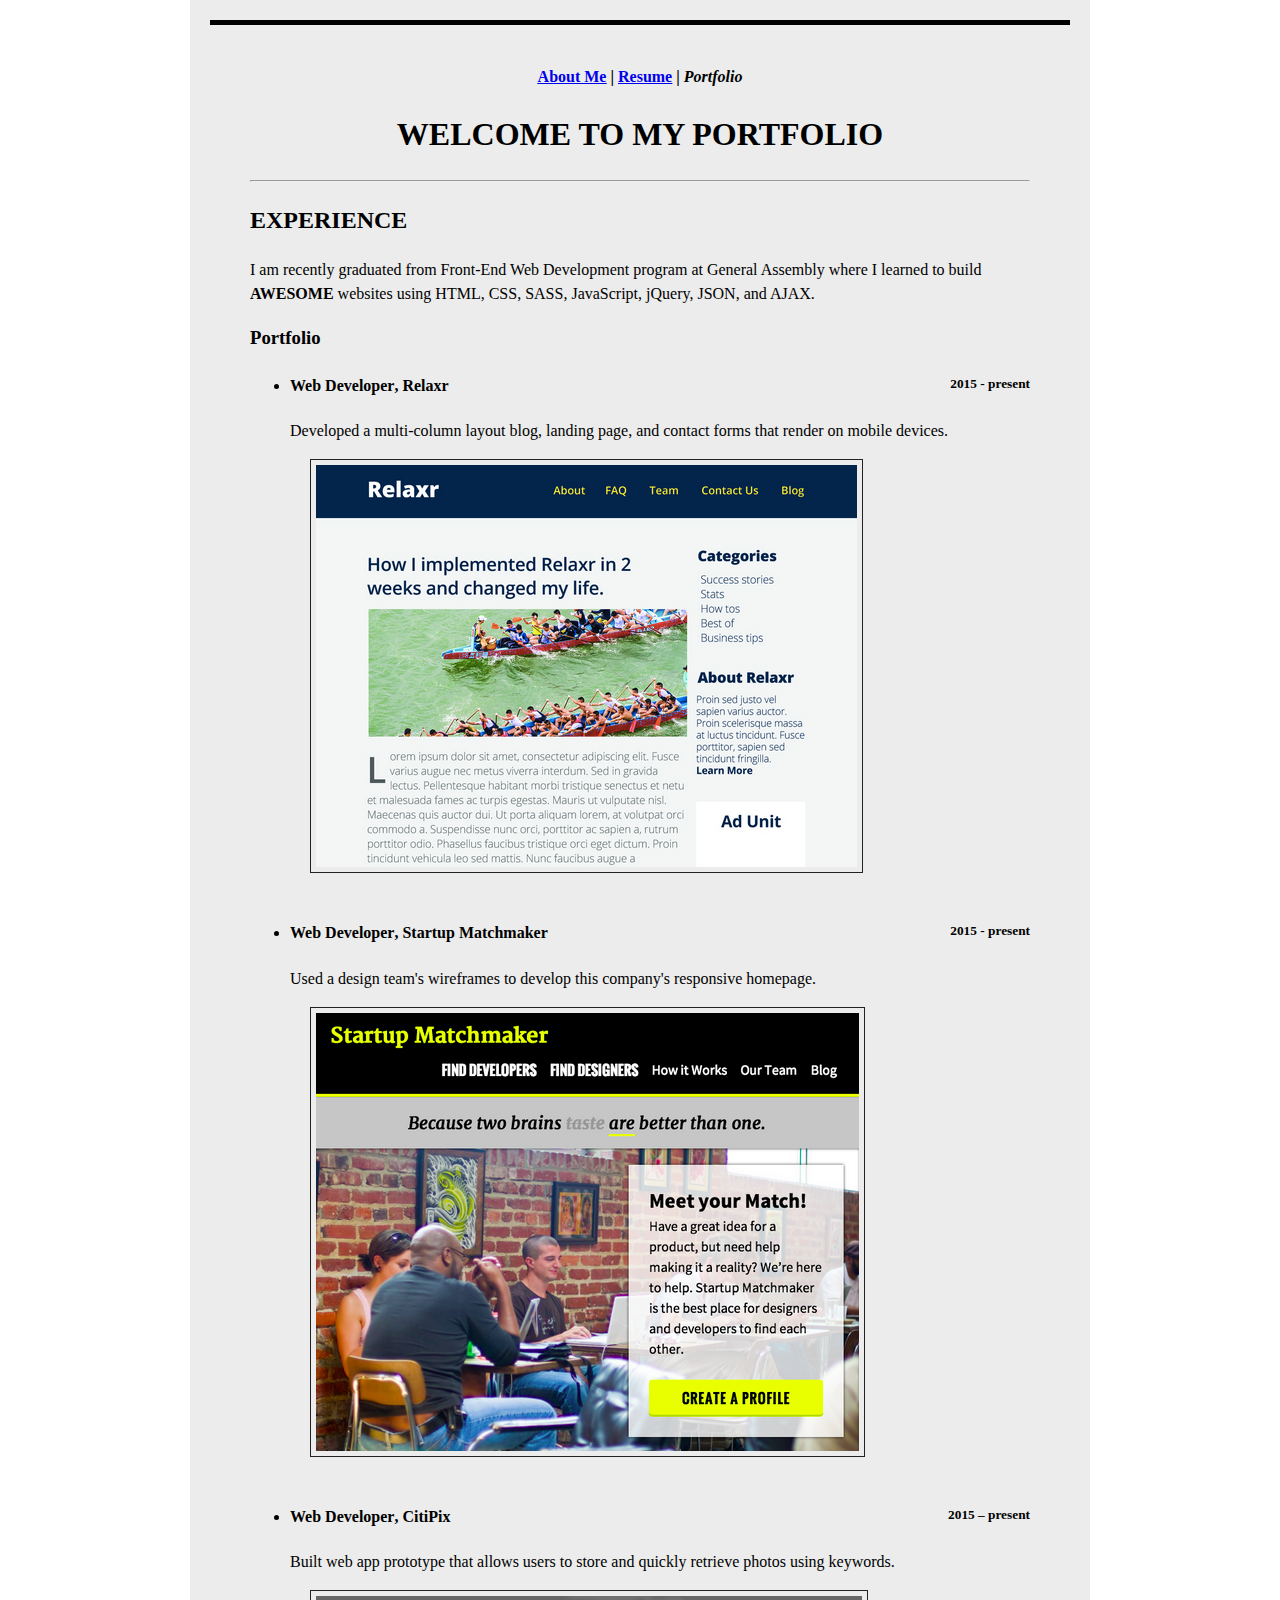
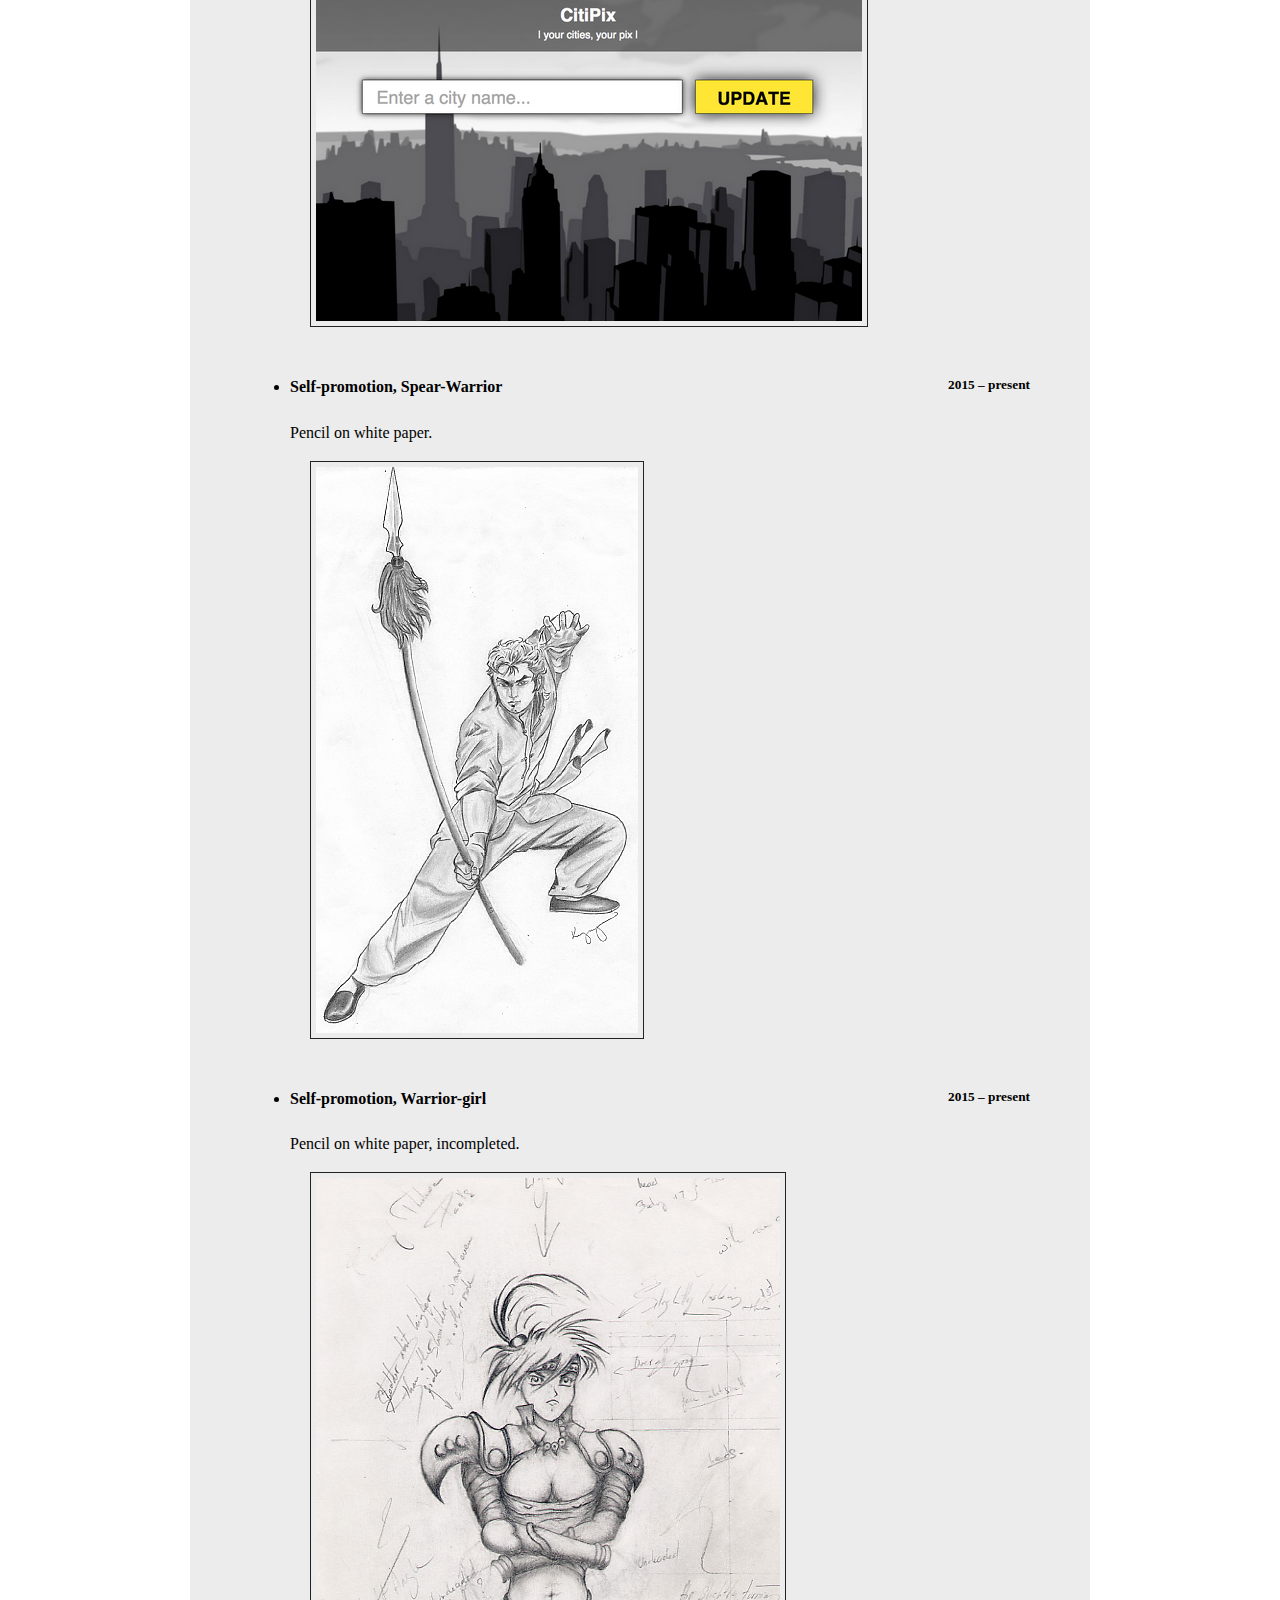
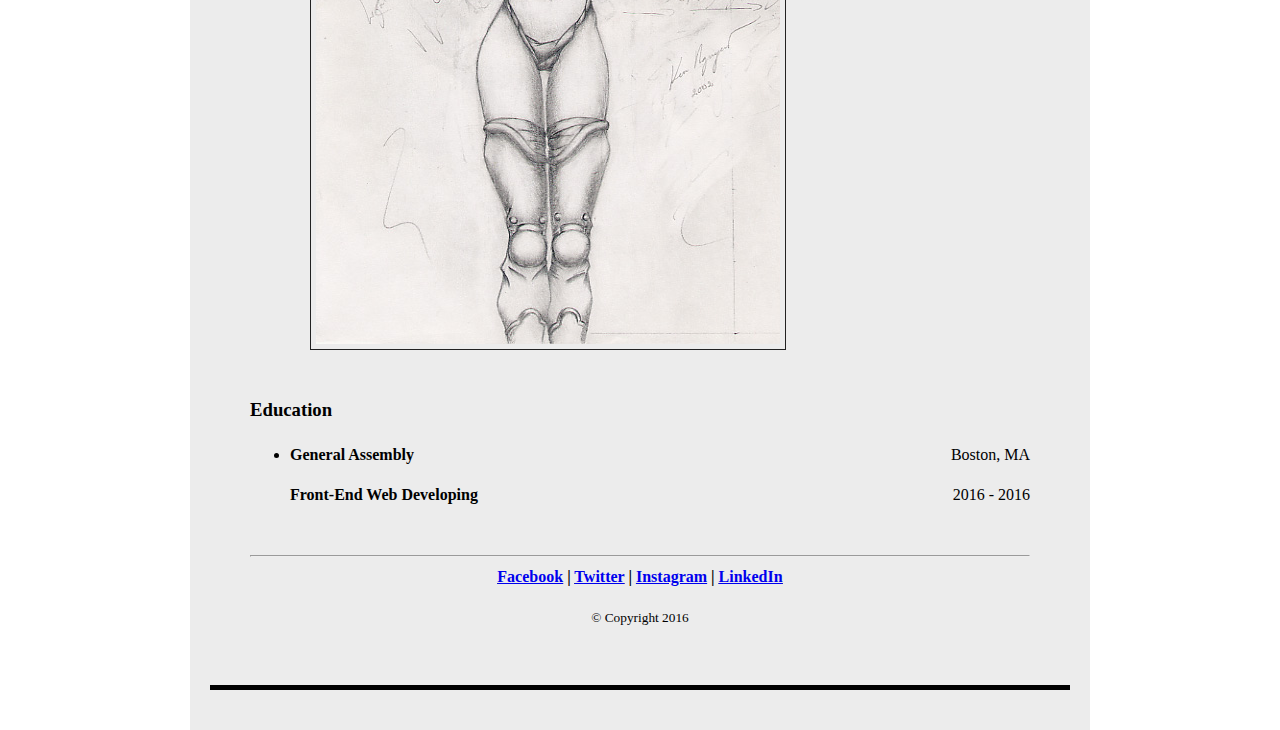
==== commit 3c81089f: "update" ====
--- a/ken-nguyen/html/portfolio.html
+++ b/ken-nguyen/html/portfolio.html
@@ -22,127 +22,57 @@
 
 		<hr>
 
-		<section class="section-1">
-			<div class="portfolio-content-area">
-		
-<!-- PORTFOLIO SLIDE SHOW START HERE -->
-<!-- PORTFOLIO SLIDE SHOW START HERE -->
-<!-- PORTFOLIO SLIDE SHOW START HERE -->
-		    <div id="slideshow-wrap">
-		        <input type="radio" id="button-1" name="controls" checked="checked"/>
-		        <label for="button-1"></label>
-		        <input type="radio" id="button-2" name="controls"/>
-		        <label for="button-2"></label>
-		        <input type="radio" id="button-3" name="controls"/>
-		        <label for="button-3"></label>
-		        <input type="radio" id="button-4" name="controls"/>
-		        <label for="button-4"></label>
-		        <input type="radio" id="button-5" name="controls"/>
-		        <label for="button-5"></label>
-		        <input type="radio" id="button-6" name="controls"/>
-		        <label for="button-6"></label>
-
-		        <label for="button-1" class="arrows" id="arrow-1">></label>
-		        <label for="button-2" class="arrows" id="arrow-2">></label>
-		        <label for="button-3" class="arrows" id="arrow-3">></label>
-		        <label for="button-4" class="arrows" id="arrow-4">></label>
-		        <label for="button-5" class="arrows" id="arrow-5">></label>
-		        <label for="button-6" class="arrows" id="arrow-6">></label>
-
-		        <div id="slideshow-inner">
-		            <ul>
-		                <li id="slide1">
-		                    <img src="http://cssdeck.com/uploads/media/items/3/3yiC6Yq.jpg" />
-		                    <div class="description">
-		                        <input type="checkbox" id="show-description-1"/>
-		                        <label for="show-description-1" class="show-description-label">1</label>
-		                        <div class="description-text">
-		                            <h2>Kungfu Panda</h2>
-		                            <p>Description of the site or the design</p>
-		                        </div>
-		                    </div>
-		                </li>
-
-		                <li id="slide2">
-		                    <img src="http://cssdeck.com/uploads/media/items/4/40Ly3VB.jpg" />
-		                    <div class="description">
-		                        <input type="checkbox" id="show-description-2"/>
-		                        <label for="show-description-2" class="show-description-label">2</label>
-		                        <div class="description-text">
-		                            <h2>Toy Story</h2>
-		                            <p>Description of the site or the design</p>
-		                        </div>
-		                    </div>
-		                </li>
-
-		                <li id="slide3">
-		                    <img src="http://cssdeck.com/uploads/media/items/0/00kih8g.jpg" />
-		                    <div class="description">
-		                        <input type="checkbox" id="show-description-3"/>
-		                        <label for="show-description-3" class="show-description-label">3</label>
-		                        <div class="description-text">
-		                            <h2>Wallie</h2>
-		                            <p>Description of the site or the design</p>
-		                        </div>
-		                    </div>
-		                </li>
-
-		                <li id="slide4">
-		                    <img src="http://cssdeck.com/uploads/media/items/2/2rT2vdx.jpg" />
-		                    <div class="description">
-		                        <input type="checkbox" id="show-description-4"/>
-		                        <label for="show-description-4" class="show-description-label">4</label>
-		                        <div class="description-text">
-		                            <h2>Oldman and The Flying House</h2>
-		                            <p>Description of the site or the design</p>
-		                        </div>
-		                    </div>
-		                </li>
-
-		                <li id="slide5">
-		                    <img src="http://cssdeck.com/uploads/media/items/8/8k3N3EL.jpg" />
-		                    <div class="description">
-		                        <input type="checkbox" id="show-description-5"/>
-		                        <label for="show-description-5" class="show-description-label">5</label>
-		                        <div class="description-text">
-		                            <h2>Cars</h2>
-		                            <p>Description of the site or the design</p>
-		                        </div>
-		                    </div>
-		                </li>
-
-		                <li id="slide6">
-		                    <img src="../images/spear_warrior.jpg" />
-		                    <div class="description">
-		                        <input type="checkbox" id="show-description-6"/>
-		                        <label for="show-description-6" class="show-description-label">6</label>
-		                        <div class="description-text">
-		                            <h2>Coming soon</h2>
-		                            <p>Coming soon</p>
-		                        </div>
-		                    </div>
-		                </li>
-
-		            </ul>
-		        </div>
-		    </div>
-<!-- PORTFOLIO SLIDE SHOW END HERE -->
-<!-- PORTFOLIO SLIDE SHOW END HERE -->
-<!-- PORTFOLIO SLIDE SHOW END HERE -->
-		    </div>
+		<section class="experience">
+			<h2>EXPERIENCE</h2>
+			<p>I am recently graduated from Front-End Web Development program at General Assembly where I learned to build <strong>AWESOME</strong> websites using HTML, CSS, SASS, JavaScript, jQuery, JSON, and AJAX.</p>
 		</section>
 
-		<section class="section-2">
-			<h2>EXPERIENCE</h2>
-			<p></p>
+		<section class="portfolio">
+			<h3>Portfolio</h3>
+			<ul>
+		      <li>
+		        <h4 class="split-left"><strong>Web Developer</strong>, Relaxr <small class="split-right"> 2015 - present</small></h4>
+		        <p>Developed a multi-column layout blog, landing page, and contact forms that render on mobile devices.</p>
+		        <img src="../images/relaxr_deliverable.png" >
+		      </li>
+
+		      <li>
+		        <h4 class="split-left"><strong>Web Developer</strong>, Startup Matchmaker <small class="split-right"> 2015 - present</small></h4>
+		        <p>Used a design team's wireframes to develop this company's responsive homepage.</p>
+		        <img src="../images/startup_matchmaker_deliverable.png" >
+		      </li>
+
+		      <li>
+		        <h4 class="split-left"><strong>Web Developer</strong>, CitiPix <small class="split-right"> 2015 – present</small></h4>
+		        <p>Built web app prototype that allows users to store and quickly retrieve photos using keywords.</p>
+		        <img src="../images/citipix_deliverable.png">
+		      </li>
+
+		      <li>
+		        <h4 class="split-left"><strong>Self-promotion</strong>, Spear-Warrior <small class="split-right"> 2015 – present</small></h4>
+		        <p>Pencil on white paper.</p>
+		        <img src="../images/spear_warrior.jpg">
+		      </li>
+
+		      <li>
+		        <h4 class="split-left"><strong>Self-promotion</strong>, Warrior-girl <small class="split-right"> 2015 – present</small></h4>
+		        <p>Pencil on white paper, incompleted.</p>
+		        <img src="../images/womanwarrior_72dpi.jpg">
+		      </li>
+
+    		</ul>
 		</section>
 
-		<section class="section-3">
-			<h3>Portfolio</h3>
-		</section>
-
-		<section class="section-4">
+		<section class="education">
 			<h3>Education</h3>
+			<ul>	
+				<li>
+					<p class="split-left"><b>General Assembly</b><span class="split-right">Boston, MA</span></p>
+					<p class="split-left"><b>Front-End Web Developing</b><span class="split-right">2016 - 2016</span></p>
+				</li>
+			</ul>
+			
+			<br>
 		</section>
 
 		<hr>
@@ -158,5 +88,7 @@
 			</nav>
 			<p class="footer-p-copyright"><small>© Copyright 2016</small></p>
 		</footer>
+		</div>
+	</div>
 </body>
 </html>--- a/ken-nguyen/css/portfolio-styles.css
+++ b/ken-nguyen/css/portfolio-styles.css
@@ -1,12 +1,12 @@
+
+
 body {
 	background-color: white;
-	text-color: black;
-	margin: auto;				/* horizontally center an element within its container */
-    min-width: auto;			/* width of the page compare to the browser */
-    min-height: auto;
-    max-width: 800px;
-    max-height: 500px;
-    overflow: hidden; /* this is important for animation so it wont expanding the page */
+	color: black;
+	margin: 0 auto;				/* horizontally center an element within its container */            			
+    max-width: 900px;
+    height: 100%;
+    line-height: 1.5;
 }
 
 div.outer {
@@ -18,10 +18,6 @@
 	border-top: 5px solid black;
 	border-bottom: 5px solid black;
 	padding: 40px 40px 40px 40px;
-}
-
-header {
-
 }
 
 .header-nav {
@@ -36,307 +32,39 @@
 h1 {
     position:relative;
     -webkit-animation:h1Animation 5s;
+    overflow: hidden; /* this is important for animation so it wont expanding the page */
 }
 @-webkit-keyframes h1Animation{					/*Animation for our 2nd header,growing header*/
-    0%   {-webkit-transform: scale(1,2);}		/*Start of the page,scale the header 1 times its width and 2 times its height*/
-    25%   {-webkit-transform: scale(2,3);}
-    50%  {-webkit-transform: scale(3,4);}
-    75%  {-webkit-transform: scale(4,5);}
+    0%   {-webkit-transform: scale(0.5,1);}		/*Start of the page,scale the header 0.5 times its width and 1 times its height*/
+    25%   {-webkit-transform: scale(1,1.5);}
+    50%  {-webkit-transform: scale(1.5,2);}
+    75%  {-webkit-transform: scale(2,2.5);}
     100%  { -webkit-transform: scale(0,0);}		/*Go back to its original size*/
 }
 
 section {
 	text-align: left;
-	margin: 0 0 50px 0;
+	margin: 0;
 }
 
-.section-1 {
-	text-align: left;
+
+.split-left  {
+    display: block;
 }
-
-.section-1-h3 {
-	text-align: left;
-}
-
-.section-1-p {
-	text-align: left;
+.split-right {
+    display: block; 
+    float: right;
+    width: auto;
 }
 
 footer {
 	text-align: center;
 }
 
-
-.footer.nav {
-	text-align: center;
+img {
+    margin-left: 20px;
+    margin-bottom: 20px;
+    border: 1px solid #222222;
+    padding: 5px;
+    text-align: center
 }
-
-.footer-p-copyright {
-	text-align: center;
-}
-
-
-
-
-
-/* Portfolio slide show start here */
-/* Portfolio slide show start here */
-/* Portfolio slide show start here */
-@font-face {
-    font-family: 'WebSymbolsRegular';
-    src: url('http://html5css3demos.bplaced.net/css3-slider-v3/websymbols-regular-webfont.eot');
-    src: url('http://html5css3demos.bplaced.net/css3-slider-v3/websymbols-regular-webfont.eot?#iefix') format('embedded-opentype'), url('http://html5css3demos.bplaced.net/css3-slider-v3/websymbols-regular-webfont.woff') format('woff'), url('http://html5css3demos.bplaced.net/css3-slider-v3/websymbols-regular-webfont.ttf') format('truetype'), url('http://html5css3demos.bplaced.net/css3-slider-v3/websymbols-regular-webfont#WebSymbolsRegular') format('svg');
-}
-
-@import url(http://fonts.googleapis.com/css?family=Yanone+Kaffeesatz:400,700);
-
-* {
-    margin: 0;
-    padding: 0;
-}
-
-body {
-    background-image: url(http://subtlepatterns.com/patterns/dark_wall.png);
-    background-repeat: repeat;
-    height: 500px;
-    padding: 1px;
-}
-
-h1 { color: white }
-
-
-/* Portfolio slide show start here */
-/* Portfolio slide show start here */
-/* Portfolio slide show start here */
-#slideshow-wrap {
-    display: block;
-    height: 320px;
-    min-width: 260px;
-    max-width: 640px;
-    margin: auto;
-    border: 12px rgba(255,255,240,1) solid;
-    -webkit-box-shadow: 0px 0px 5px rgba(0,0,0,.8);
-    -moz-box-shadow: 0px 0px 5px rgba(0,0,0,.8);
-    box-shadow: 0px 0px 5px rgba(0,0,0,.8);
-    margin-top: 20px;
-    position: relative;
-}
-
-#slideshow-inner {
-    width: 100%;
-    height: 100%;
-    background-color: rgb(0,0,0);
-    overflow: hidden;
-    position: relative;
-}
-
-#slideshow-inner>ul {
-    list-style: none;
-    height: 100%;
-    width: 500%;
-    overflow: hidden;
-    position: relative;
-    left: 0px;
-    -webkit-transition: left .8s cubic-bezier(0.77, 0, 0.175, 1);
-    -moz-transition: left .8s cubic-bezier(0.77, 0, 0.175, 1);
-    -o-transition: left .8s cubic-bezier(0.77, 0, 0.175, 1);
-    transition: left .8s cubic-bezier(0.77, 0, 0.175, 1);
-}
-
-#slideshow-inner>ul>li {
-    width: 20%;
-    height: 320px;
-    float: left;
-    position: relative;
-}
-
-#slideshow-inner>ul>li>img {
-    margin: auto;
-    height: 100%;
-}
-
-#slideshow-wrap input[type=radio] {
-    position: absolute;
-    left: 50%;
-    bottom: 15px;
-    z-index: 100;
-    visibility: hidden;
-}
-
-#slideshow-wrap label:not(.arrows):not(.show-description-label) {
-    position: absolute;
-    left: 50%;
-    bottom: -45px;
-    z-index: 100;
-    width: 12px;
-    height: 12px;
-    background-color: rgba(200,200,200,1);
-    -webkit-border-radius: 50%;
-    -moz-border-radius: 50%;
-    border-radius: 50%;
-    cursor: pointer;
-    -webkit-box-shadow: 0px 0px 3px rgba(0,0,0,.8);
-    -moz-box-shadow: 0px 0px 3px rgba(0,0,0,.8);
-    box-shadow: 0px 0px 3px rgba(0,0,0,.8);
-    -webkit-transition: background-color .2s;
-    -moz-transition: background-color .2s;
-    -o-transition: background-color .2s;
-    transition: background-color .2s;
-}
-
-#slideshow-wrap label:not(.arrows):active { bottom: -46px }
-
-#slideshow-wrap input[type=radio]#button-1:checked~label[for=button-1] { background-color: rgba(100,100,100,1) }
-
-#slideshow-wrap input[type=radio]#button-2:checked~label[for=button-2] { background-color: rgba(100,100,100,1) }
-
-#slideshow-wrap input[type=radio]#button-3:checked~label[for=button-3] { background-color: rgba(100,100,100,1) }
-
-#slideshow-wrap input[type=radio]#button-4:checked~label[for=button-4] { background-color: rgba(100,100,100,1) }
-
-#slideshow-wrap input[type=radio]#button-5:checked~label[for=button-5] { background-color: rgba(100,100,100,1) }
-
-#slideshow-wrap input[type=radio]#button-6:checked~label[for=button-6] { background-color: rgba(100,100,100,1) } /* new slide */
-
-
-#slideshow-wrap label[for=button-1] { margin-left: -56px }
-
-#slideshow-wrap label[for=button-2] { margin-left: -38px }
-
-#slideshow-wrap label[for=button-3] { margin-left: -20px }
-
-#slideshow-wrap label[for=button-4] { margin-left: -2px }
-
-#slideshow-wrap label[for=button-5] { margin-left: 16px }
-
-#slideshow-wrap label[for=button-6] { margin-left: 34px }
-
-
-#slideshow-wrap input[type=radio]#button-1:checked~#slideshow-inner>ul { left: 0 }
-
-#slideshow-wrap input[type=radio]#button-2:checked~#slideshow-inner>ul { left: -100% }
-
-#slideshow-wrap input[type=radio]#button-3:checked~#slideshow-inner>ul { left: -200% }
-
-#slideshow-wrap input[type=radio]#button-4:checked~#slideshow-inner>ul { left: -300% }
-
-#slideshow-wrap input[type=radio]#button-5:checked~#slideshow-inner>ul { left: -400% }
-
-#slideshow-wrap input[type=radio]#button-6:checked~#slideshow-inner>ul { left: -500% }
-
-
-label.arrows {
-    font-family: 'WebSymbolsRegular';
-    font-size: 25px;
-    color: rgb(255,255,240);
-    position: absolute;
-    top: 50%;
-    margin-top: -25px;
-    display: none;
-    opacity: 0.7;
-    cursor: pointer;
-    z-index: 1000;
-    background-color: transparent;
-    -webkit-transition: opacity .2s;
-    -moz-transition: opacity .2s;
-    -o-transition: opacity .2s;
-    transition: opacity .2s;
-    text-shadow: 0px 0px 3px rgba(0,0,0,.8);
-}
-
-label.arrows:hover { opacity: 1 }
-
-label.arrows:active { margin-top: -23px }
-
-input[type=radio]#button-1:checked~.arrows#arrow-2, 
-input[type=radio]#button-2:checked~.arrows#arrow-3, 
-input[type=radio]#button-3:checked~.arrows#arrow-4, 
-input[type=radio]#button-4:checked~.arrows#arrow-5,
-input[type=radio]#button-5:checked~.arrows#arrow-6,
-input[type=radio]#button-6:checked~.arrows#arrow-1 {
-    right: -55px;
-    display: block;
-}
-
-input[type=radio]#button-1:checked~.arrows#arrow-6,
-input[type=radio]#button-2:checked~.arrows#arrow-1, 
-input[type=radio]#button-3:checked~.arrows#arrow-2, 
-input[type=radio]#button-4:checked~.arrows#arrow-3, 
-input[type=radio]#button-5:checked~.arrows#arrow-4,
-input[type=radio]#button-6:checked~.arrows#arrow-5 {
-    left: -55px;
-    display: block;
-    -webkit-transform: scaleX(-1);
-    -moz-transform: scaleX(-1);
-    -ms-transform: scaleX(-1);
-    -o-transform: scaleX(-1);
-    transform: scaleX(-1);
-}
-
-input[type=radio]#button-1:checked~.arrows#arrow-6 { left: -85px }
-
-input[type=radio]#button-2:checked~.arrows#arrow-1 { left: 5px }
-
-input[type=radio]#button-3:checked~.arrows#arrow-2 { left: -13px }
-
-input[type=radio]#button-4:checked~.arrows#arrow-3 { left: -30px }
-
-input[type=radio]#button-5:checked~.arrows#arrow-4 { left: -50px }
-
-input[type=radio]#button-6:checked~.arrows#arrow-5 { left: -65px }
-
-.description {
-    position: absolute;
-    top: 0;
-    left: 0;
-    width: 260px;
-    font-family: 'Yanone Kaffeesatz';
-    z-index: 1000;
-}
-
-.description input { visibility: hidden }
-
-.description label {
-    font-family: 'WebSymbolsRegular';
-    background-color: rgba(255,255,240,1);
-    position: relative;
-    left: -17px;
-    top: 00px;
-    width: 40px;
-    height: 27px;
-    display: inline-block;
-    text-align: center;
-    padding-top: 7px;
-    border-bottom-right-radius: 15px;
-    cursor: pointer;
-    opacity: 0;
-    -webkit-transition: opacity .2s;
-    -moz-transition: opacity .2s;
-    -o-transition: opacity .2s;
-    transition: opacity .2s;
-    z-index: 5;
-    color: rgb(20,20,20);
-}
-
-#slideshow-inner>ul>li:hover .description label { opacity: 1 }
-
-.description input[type=checkbox]:checked~label { opacity: 1 }
-
-.description .description-text {
-    background-color: rgba(255,255,230,.5);
-    padding-left: 45px;
-    padding-top: 25px;
-    padding-right: 15px;
-    padding-bottom: 15px;
-    position: relative;
-    top: -35px;
-    z-index: 4;
-    opacity: 0;
-    -webkit-transition: opacity .2s;
-    -moz-transition: opacity .2s;
-    -o-transition: opacity .2s;
-    transition: opacity .2s;
-    color: rgb(20,20,20);
-}
-
-.description input[type=checkbox]:checked~.description-text { opacity: 1 }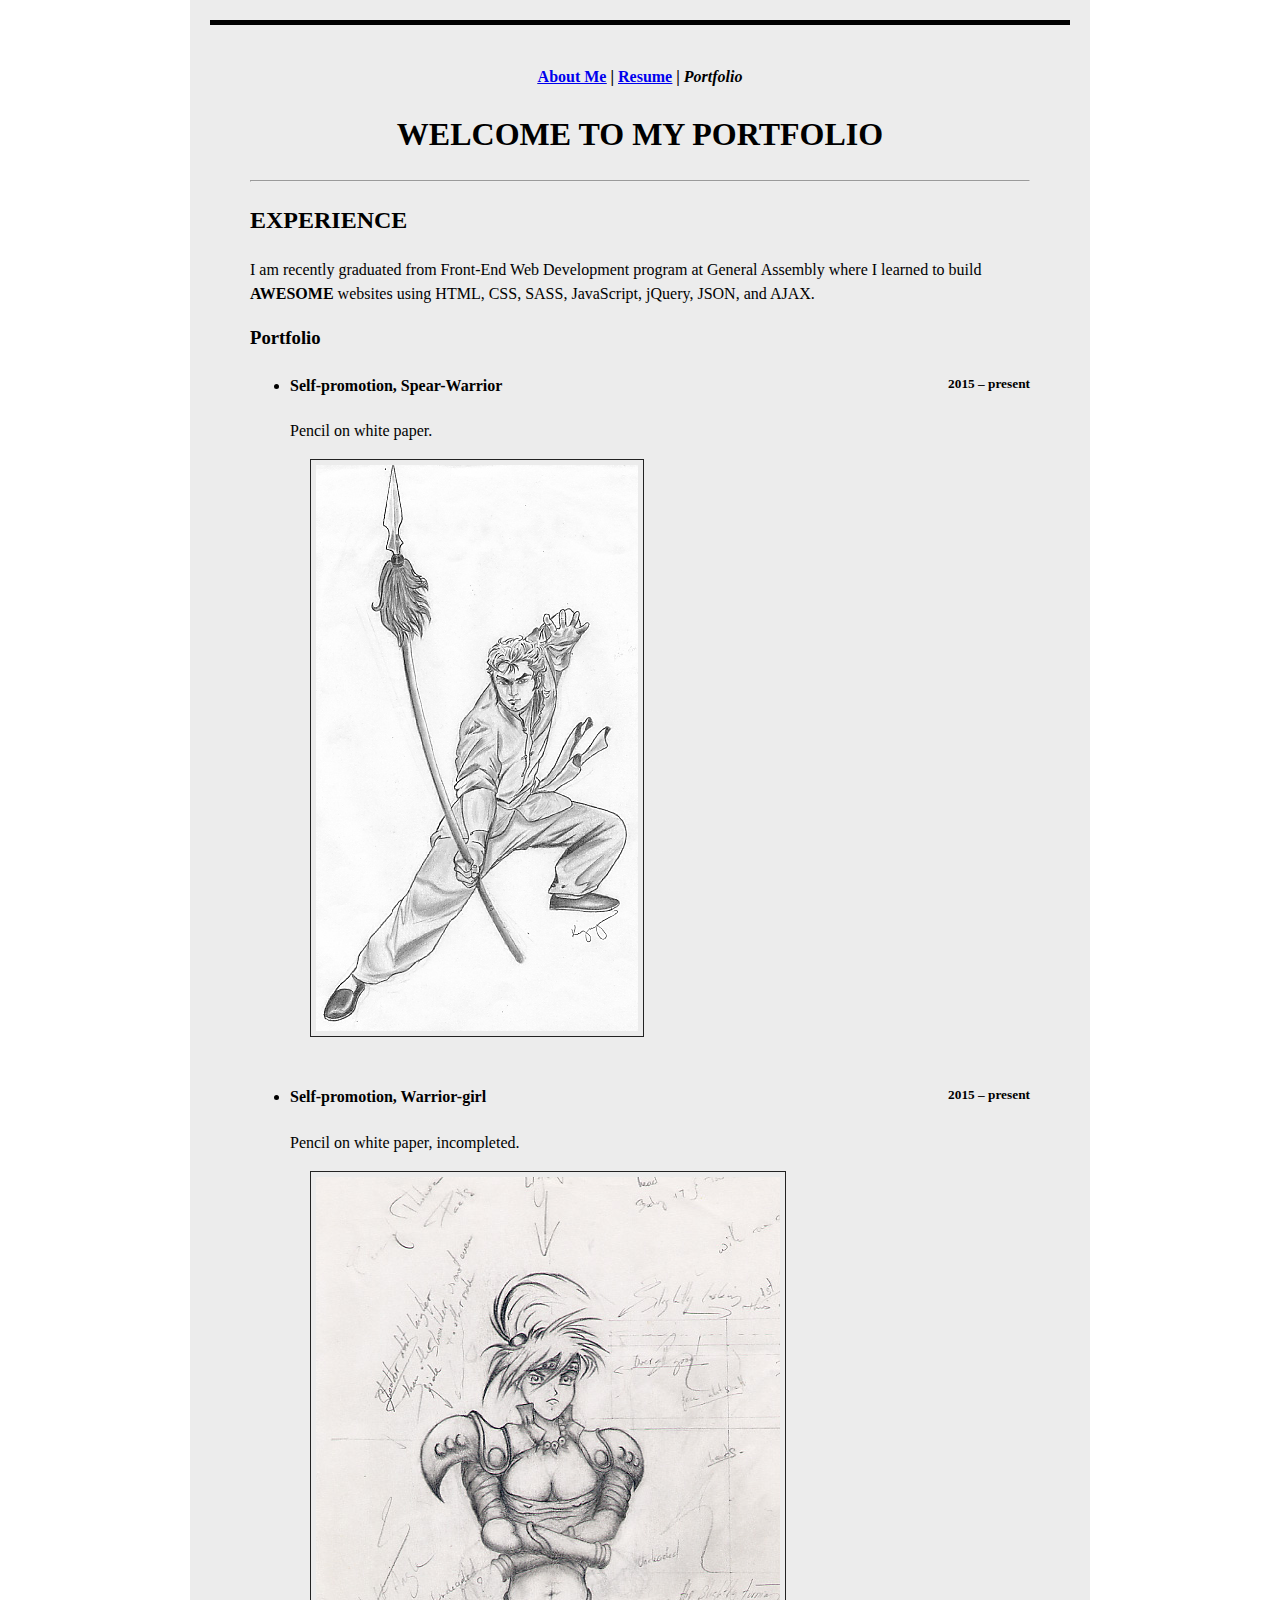
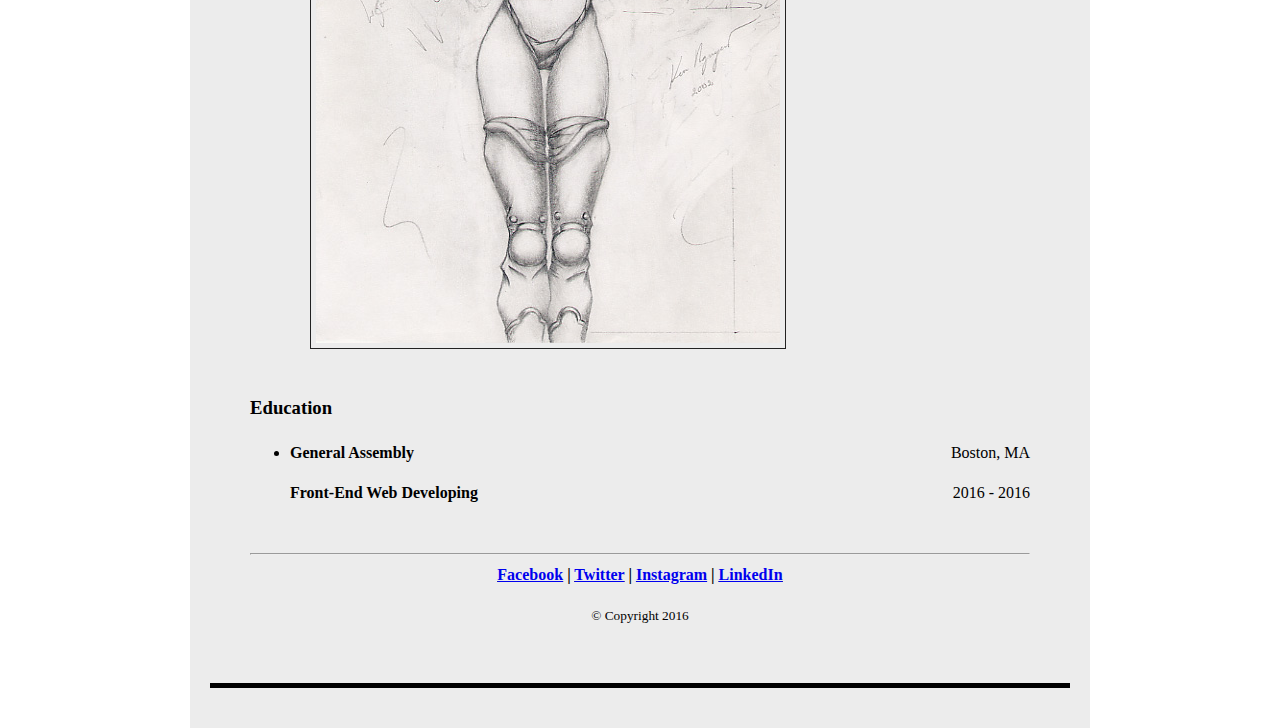
==== commit 66a10b1f: "update" ====
--- a/ken-nguyen/html/portfolio.html
+++ b/ken-nguyen/html/portfolio.html
@@ -30,24 +30,6 @@
 		<section class="portfolio">
 			<h3>Portfolio</h3>
 			<ul>
-		      <li>
-		        <h4 class="split-left"><strong>Web Developer</strong>, Relaxr <small class="split-right"> 2015 - present</small></h4>
-		        <p>Developed a multi-column layout blog, landing page, and contact forms that render on mobile devices.</p>
-		        <img src="../images/relaxr_deliverable.png" >
-		      </li>
-
-		      <li>
-		        <h4 class="split-left"><strong>Web Developer</strong>, Startup Matchmaker <small class="split-right"> 2015 - present</small></h4>
-		        <p>Used a design team's wireframes to develop this company's responsive homepage.</p>
-		        <img src="../images/startup_matchmaker_deliverable.png" >
-		      </li>
-
-		      <li>
-		        <h4 class="split-left"><strong>Web Developer</strong>, CitiPix <small class="split-right"> 2015 – present</small></h4>
-		        <p>Built web app prototype that allows users to store and quickly retrieve photos using keywords.</p>
-		        <img src="../images/citipix_deliverable.png">
-		      </li>
-
 		      <li>
 		        <h4 class="split-left"><strong>Self-promotion</strong>, Spear-Warrior <small class="split-right"> 2015 – present</small></h4>
 		        <p>Pencil on white paper.</p>
